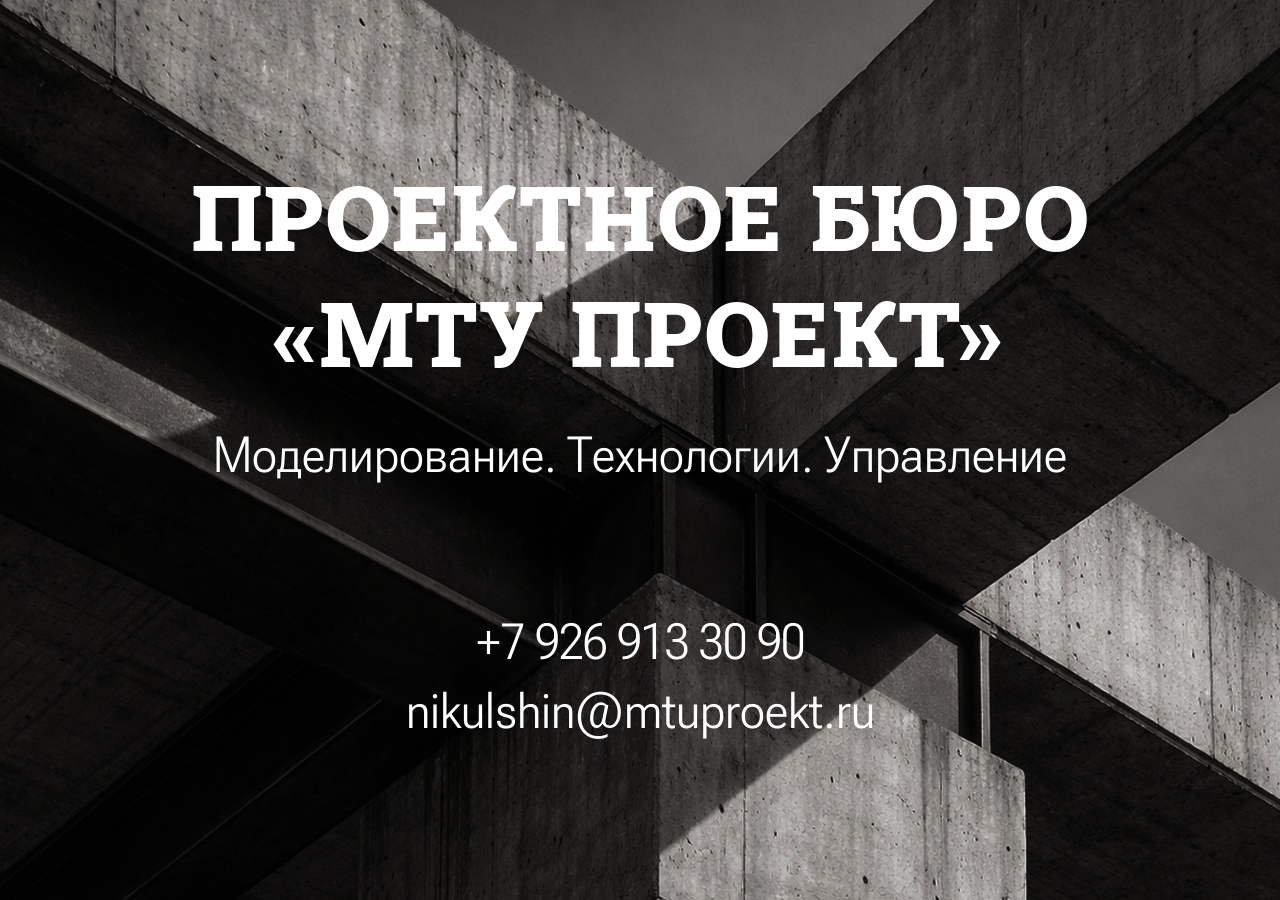
==== index.html @ 4eebb85c "Update index.html" ====
<!DOCTYPE html>
<html lang="ru">
  <head>
    <meta charset="UTF-8" />
    <meta name="viewport" content="width=device-width, initial-scale=1.0" />
    <title>МТУ Проект</title>
    <link rel="preconnect" href="https://fonts.googleapis.com" />
    <link rel="preconnect" href="https://fonts.gstatic.com" crossorigin />
    <link
      href="https://fonts.googleapis.com/css2?family=Roboto+Flex:opsz,wght@8..144,400&family=Roboto+Slab:wght@900&display=swap"
      rel="stylesheet"
    />
    <link rel="stylesheet" href="styles.css" />
  </head>
  <body>
    <main class="hero" aria-label="Визитка МТУ Проект">
      <h1>ПРОЕКТНОЕ БЮРО<br />«МТУ ПРОЕКТ»</h1>
      <p class="subtitle">Моделирование. Технологии. Управление</p>
      <address class="contacts">
        <a href="tel:+79269133090">+7 926 913 30 90</a>
        <a href="mailto:nikulshin@mtuproekt.ru">nikulshin@mtuproekt.ru</a>
      </address>
    </main>
  </body>
</html>
---- styles.css ----
:root {
  --text-color: #ffffff;
}

* {
  box-sizing: border-box;
}

html,
body {
  margin: 0;
  min-height: 100%;
}

body {
  min-height: 100vh;
  background: #0f1a2f url("bg.png") center center / cover no-repeat fixed;
  color: var(--text-color);
}

.hero {
  min-height: 100vh;
  display: flex;
  flex-direction: column;
  align-items: center;
  justify-content: center;
  padding: clamp(24px, 4vw, 56px);
  text-align: center;
}

h1 {
  margin: 0;
  font-family: "Roboto Slab", serif;
  font-style: normal;
  font-weight: 900;
  font-size: clamp(34px, 7vw, 90px);
  line-height: clamp(44px, 9vw, 120px);
  letter-spacing: 0.03em;
  color: var(--text-color);
}

.subtitle {
  margin: clamp(20px, 2.8vw, 36px) 0 0;
  font-family: "Roboto Flex", sans-serif;
  font-style: normal;
  font-weight: 400;
  font-size: clamp(22px, 4.2vw, 50px);
  line-height: clamp(28px, 5vw, 59px);
  color: var(--text-color);
}

.contacts {
  margin-top: clamp(56px, 10vw, 160px);
  display: flex;
  flex-direction: column;
  gap: 0.2em;
  font-family: "Roboto Flex", sans-serif;
  font-style: normal;
  font-weight: 400;
  font-size: clamp(22px, 4.2vw, 50px);
  line-height: clamp(28px, 5vw, 59px);
  color: var(--text-color);
}

.contacts a {
  color: inherit;
  text-decoration: none;
}

.contacts a:hover,
.contacts a:focus-visible {
  text-decoration: underline;
  text-underline-offset: 0.15em;
}

@media (max-width: 768px) {
  body {
    background-attachment: scroll;
  }
}
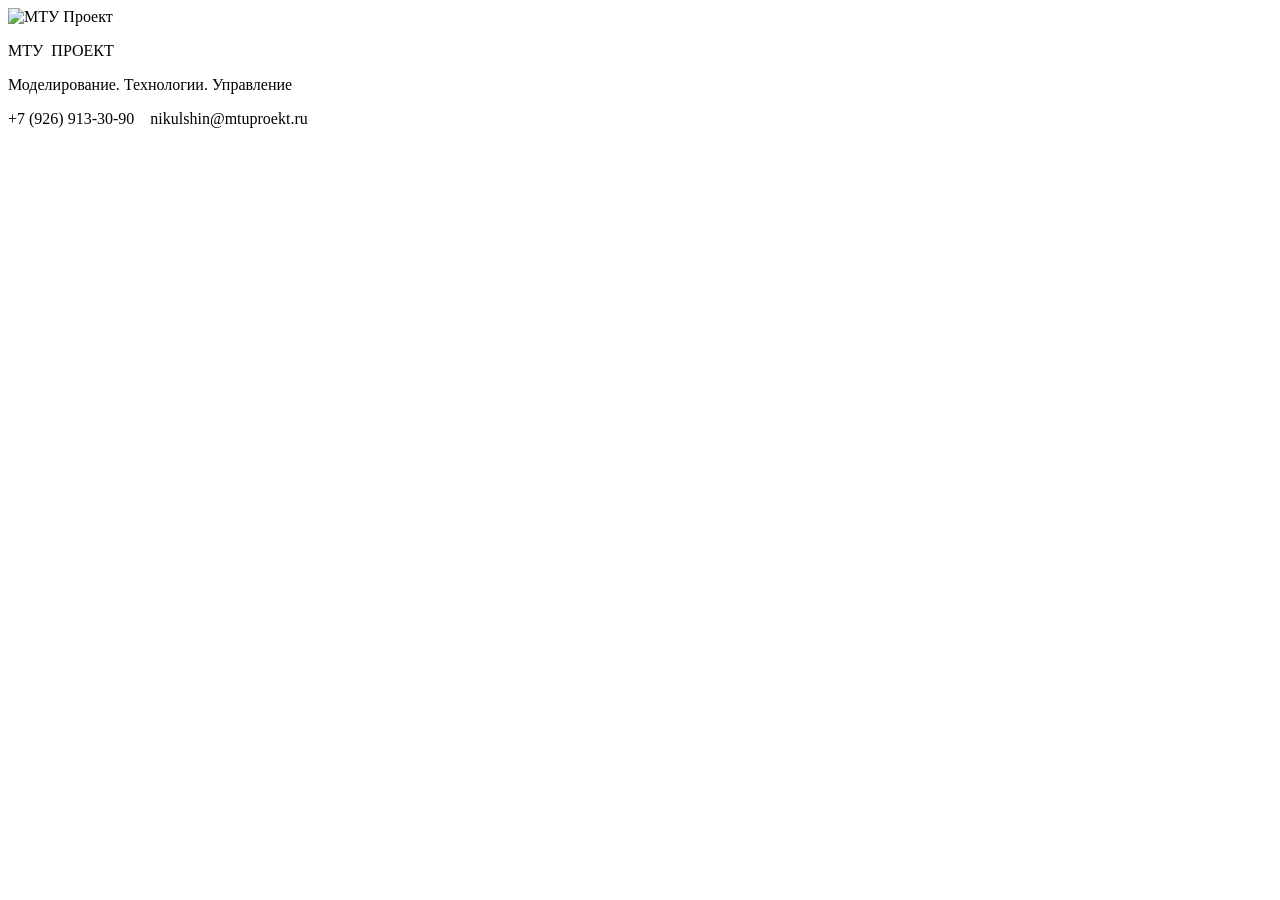
==== commit e0a6f55a: "Update index.html" ====
--- a/index.html
+++ b/index.html
@@ -1,25 +1,33 @@
 <!DOCTYPE html>
 <html lang="ru">
-  <head>
-    <meta charset="UTF-8" />
-    <meta name="viewport" content="width=device-width, initial-scale=1.0" />
-    <title>МТУ Проект</title>
-    <link rel="preconnect" href="https://fonts.googleapis.com" />
-    <link rel="preconnect" href="https://fonts.gstatic.com" crossorigin />
-    <link
-      href="https://fonts.googleapis.com/css2?family=Roboto+Flex:opsz,wght@8..144,400&family=Roboto+Slab:wght@900&display=swap"
-      rel="stylesheet"
-    />
-    <link rel="stylesheet" href="styles.css" />
-  </head>
-  <body>
-    <main class="hero" aria-label="Визитка МТУ Проект">
-      <h1>ПРОЕКТНОЕ БЮРО<br />«МТУ ПРОЕКТ»</h1>
-      <p class="subtitle">Моделирование. Технологии. Управление</p>
-      <address class="contacts">
-        <a href="tel:+79269133090">+7 926 913 30 90</a>
-        <a href="mailto:nikulshin@mtuproekt.ru">nikulshin@mtuproekt.ru</a>
-      </address>
+<head>
+  <meta charset="UTF-8">
+  <meta name="viewport" content="width=device-width, initial-scale=1.0">
+  <title>МТУ Проект</title>
+  <link rel="preconnect" href="https://fonts.googleapis.com">
+  <link rel="preconnect" href="https://fonts.gstatic.com" crossorigin>
+  <link href="https://fonts.googleapis.com/css2?family=Fira+Sans+Condensed:wght@300;400;500&display=swap" rel="stylesheet">
+  <link rel="stylesheet" href="style.css">
+</head>
+<body>
+  <div class="page">
+    <div class="bg-image"></div>
+    <div class="overlay"></div>
+    <main class="content">
+      <div class="logo-wrap">
+        <img src="logo.svg" alt="МТУ Проект" class="logo" width="218" height="122">
+        <p class="company-name">МТУ&nbsp;&nbsp;ПРОЕКТ</p>
+      </div>
+      <div class="tagline">
+        <p>Моделирование. Технологии. Управление</p>
+      </div>
+      <div class="divider"></div>
+      <div class="contacts">
+        <span class="phone">+7 (926) 913-30-90</span>
+        <img src="bulet.svg" alt="" class="bullet" width="8" height="8" aria-hidden="true">
+        <span class="email">nikulshin@mtuproekt.ru</span>
+      </div>
     </main>
-  </body>
+  </div>
+</body>
 </html>
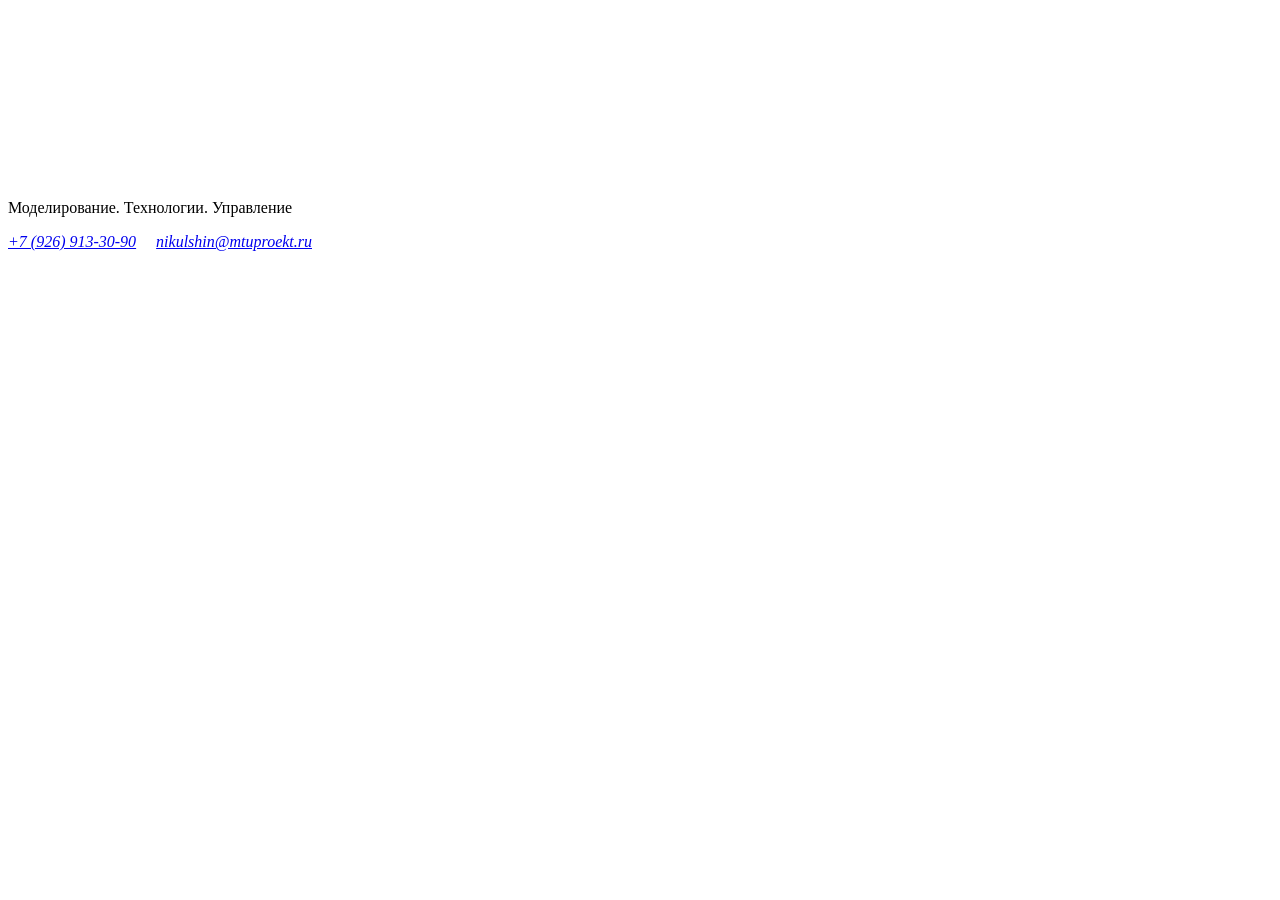
==== commit 044ea193: "Update index.html" ====
--- a/index.html
+++ b/index.html
@@ -6,28 +6,24 @@
   <title>МТУ Проект</title>
   <link rel="preconnect" href="https://fonts.googleapis.com">
   <link rel="preconnect" href="https://fonts.gstatic.com" crossorigin>
-  <link href="https://fonts.googleapis.com/css2?family=Fira+Sans+Condensed:wght@300;400;500&display=swap" rel="stylesheet">
-  <link rel="stylesheet" href="style.css">
+  <link href="https://fonts.googleapis.com/css2?family=Fira+Sans+Condensed:wght@300;400&display=swap" rel="stylesheet">
+  <link rel="stylesheet" href="./mtu-proekt.css">
 </head>
 <body>
-  <div class="page">
-    <div class="bg-image"></div>
-    <div class="overlay"></div>
-    <main class="content">
-      <div class="logo-wrap">
-        <img src="logo.svg" alt="МТУ Проект" class="logo" width="218" height="122">
-        <p class="company-name">МТУ&nbsp;&nbsp;ПРОЕКТ</p>
-      </div>
-      <div class="tagline">
-        <p>Моделирование. Технологии. Управление</p>
-      </div>
-      <div class="divider"></div>
-      <div class="contacts">
-        <span class="phone">+7 (926) 913-30-90</span>
-        <img src="bulet.svg" alt="" class="bullet" width="8" height="8" aria-hidden="true">
-        <span class="email">nikulshin@mtuproekt.ru</span>
-      </div>
-    </main>
-  </div>
+  <main class="hero" aria-label="Контактная страница МТУ Проект">
+    <div class="content">
+      <img class="logo" src="./logo.svg" alt="МТУ Проект" width="331" height="171">
+
+      <p class="tagline">Моделирование. Технологии. Управление</p>
+
+      <div class="divider" aria-hidden="true"></div>
+
+      <address class="contacts">
+        <a href="tel:+79269133090">+7 (926) 913-30-90</a>
+        <img class="bullet" src="./bulet.svg" alt="" aria-hidden="true" width="12" height="12">
+        <a href="mailto:nikulshin@mtuproekt.ru">nikulshin@mtuproekt.ru</a>
+      </address>
+    </div>
+  </main>
 </body>
 </html>
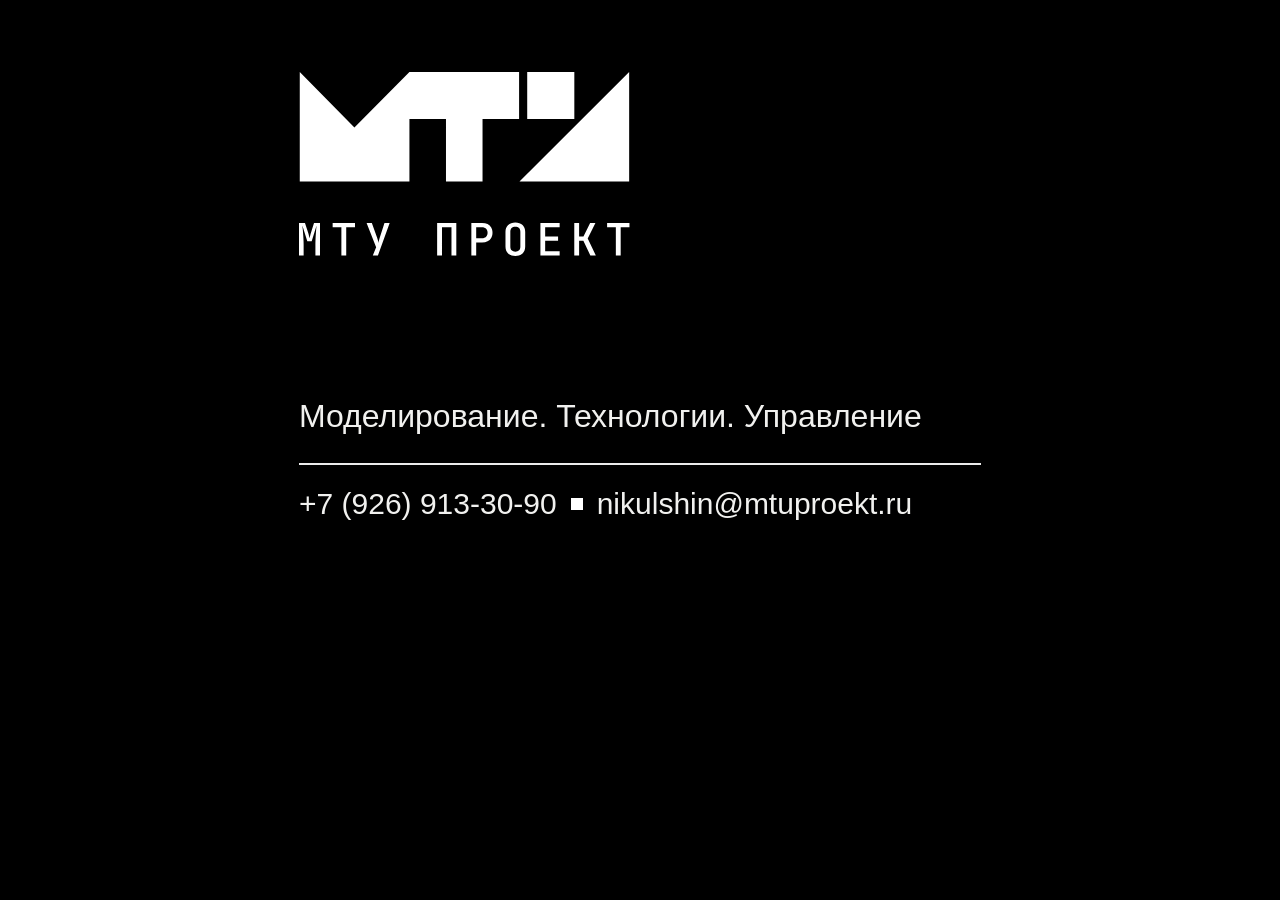
==== commit 06992958: "Update index.html" ====
--- a/index.html
+++ b/index.html
@@ -7,7 +7,7 @@
   <link rel="preconnect" href="https://fonts.googleapis.com">
   <link rel="preconnect" href="https://fonts.gstatic.com" crossorigin>
   <link href="https://fonts.googleapis.com/css2?family=Fira+Sans+Condensed:wght@300;400&display=swap" rel="stylesheet">
-  <link rel="stylesheet" href="./mtu-proekt.css">
+  <link rel="stylesheet" href="./styles.css">
 </head>
 <body>
   <main class="hero" aria-label="Контактная страница МТУ Проект">
--- a/styles.css
+++ b/styles.css
@@ -0,0 +1,141 @@
+*,
+*::before,
+*::after {
+  box-sizing: border-box;
+}
+
+html,
+body {
+  margin: 0;
+  width: 100%;
+  min-height: 100%;
+}
+
+body {
+  font-family: 'Fira Sans Condensed', sans-serif;
+  background: #000;
+  color: #f3f3f1;
+}
+
+.hero {
+  position: relative;
+  width: 100%;
+  min-height: 100vh;
+  background-image: url('bg.jpg');
+  background-size: cover;
+  background-position: center center;
+  background-repeat: no-repeat;
+  overflow: hidden;
+}
+
+.content {
+  position: absolute;
+  left: 198px;
+  top: 102px;
+  width: 682px;
+}
+
+.logo {
+  width: 331px;
+  height: auto;
+  margin-left: 177px;
+}
+
+.tagline {
+  margin: 332px 0 0 0;
+  font-weight: 300;
+  font-size: 32px;
+  line-height: 1;
+  letter-spacing: 0;
+  color: #f1f1ef;
+  white-space: nowrap;
+}
+
+.divider {
+  width: 681px;
+  height: 2px;
+  margin-top: 31px;
+  background: rgba(255, 255, 255, 0.92);
+}
+
+.contacts {
+  margin-top: 24px;
+  display: flex;
+  align-items: center;
+  gap: 18px;
+  font-style: normal;
+  font-weight: 300;
+  font-size: 30px;
+  line-height: 1;
+  white-space: nowrap;
+}
+
+.contacts a {
+  color: #f1f1ef;
+  text-decoration: none;
+}
+
+.bullet {
+  width: 12px;
+  height: 12px;
+  flex: 0 0 12px;
+}
+
+@media (max-width: 1439px) {
+  .content {
+    position: relative;
+    left: auto;
+    top: auto;
+    width: min(682px, calc(100vw - 48px));
+    margin: 72px auto;
+  }
+
+  .logo {
+    margin-left: auto;
+    margin-right: auto;
+  }
+
+  .tagline {
+    margin-top: 140px;
+    font-size: clamp(24px, 2.8vw, 32px);
+    text-align: left;
+    white-space: normal;
+  }
+
+  .divider {
+    width: 100%;
+  }
+
+  .contacts {
+    flex-wrap: wrap;
+    gap: 14px;
+    font-size: clamp(24px, 2.6vw, 30px);
+  }
+}
+
+@media (max-width: 767px) {
+  .content {
+    width: calc(100vw - 32px);
+    margin: 40px 16px;
+  }
+
+  .logo {
+    width: min(331px, 72vw);
+  }
+
+  .tagline {
+    margin-top: 72px;
+    font-size: 24px;
+    line-height: 1.15;
+  }
+
+  .divider {
+    margin-top: 24px;
+  }
+
+  .contacts {
+    gap: 12px;
+    font-size: 24px;
+    line-height: 1.15;
+  }
+}
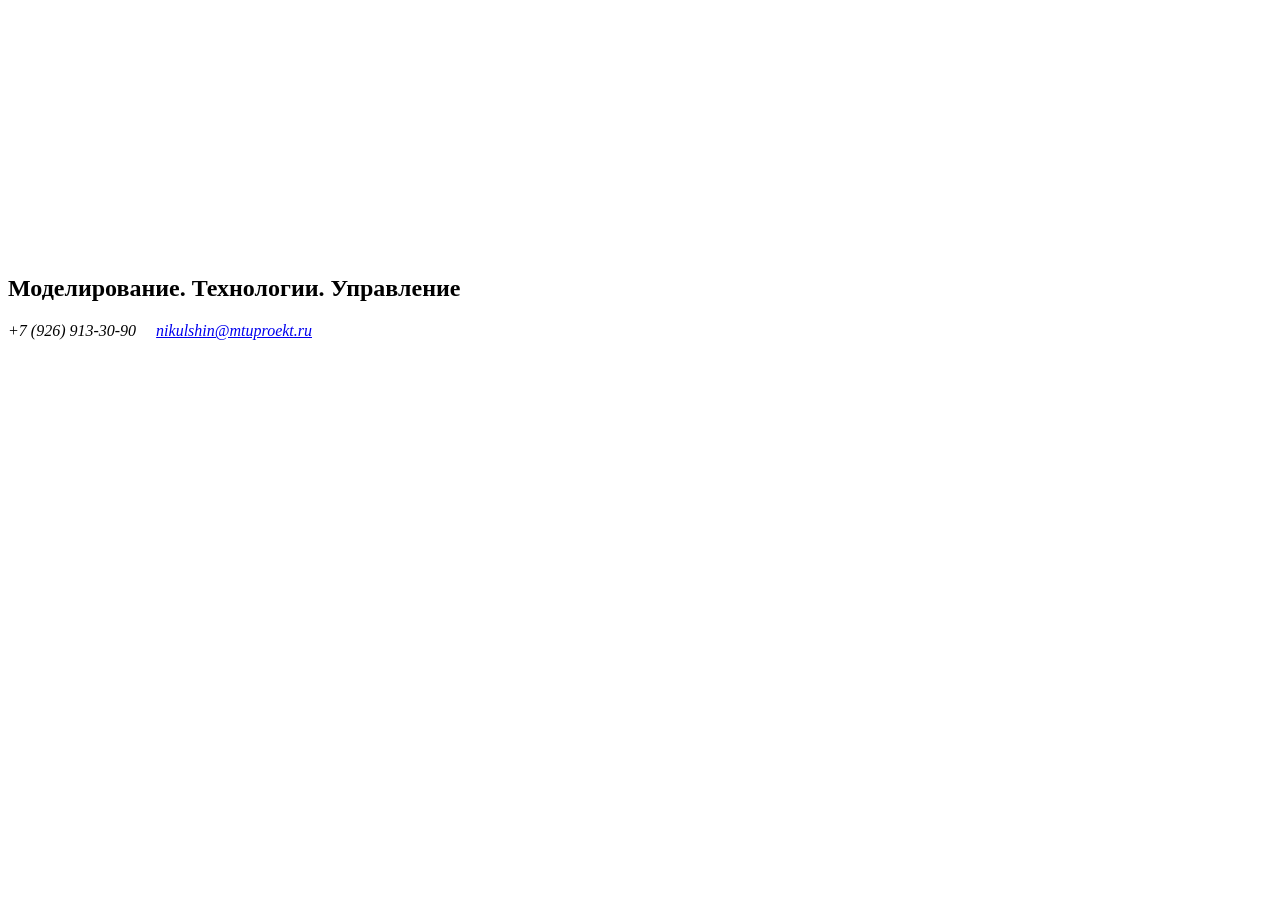
==== commit df8d8c3d: "Update index.html" ====
--- a/index.html
+++ b/index.html
@@ -1,29 +1,47 @@
 <!DOCTYPE html>
 <html lang="ru">
 <head>
-  <meta charset="UTF-8">
-  <meta name="viewport" content="width=device-width, initial-scale=1.0">
-  <title>МТУ Проект</title>
-  <link rel="preconnect" href="https://fonts.googleapis.com">
-  <link rel="preconnect" href="https://fonts.gstatic.com" crossorigin>
-  <link href="https://fonts.googleapis.com/css2?family=Fira+Sans+Condensed:wght@300;400&display=swap" rel="stylesheet">
-  <link rel="stylesheet" href="./styles.css">
+    <meta charset="UTF-8">
+    <meta name="viewport" content="width=device-width, initial-scale=1.0">
+    
+    <!-- SEO Meta Tags -->
+    <title>Проектное бюро МТУ Проект — Моделирование, Технологии, Управление</title>
+    <meta name="description" content="Проектное бюро МТУ Проект: профессиональное моделирование, современные технологии и эффективное управление проектами.">
+    <meta name="keywords" content="проектное бюро, МТУ проект, моделирование, технологии, управление, проектирование">
+    <meta name="robots" content="index, follow">
+    
+    <!-- Open Graph (для соцсетей) -->
+    <meta property="og:title" content="Проектное бюро МТУ Проект">
+    <meta property="og:description" content="Моделирование. Технологии. Управление.">
+    <meta property="og:image" content="logo.svg">
+    <meta property="og:type" content="website">
+
+    <!-- Fonts -->
+    <link rel="preconnect" href="https://fonts.googleapis.com">
+    <link rel="preconnect" href="https://fonts.gstatic.com" crossorigin>
+    <link href="https://fonts.googleapis.com/css2?family=Fira+Sans+Condensed:wght@300;400&display=swap" rel="stylesheet">
+    
+    <link rel="stylesheet" href="style.css">
 </head>
 <body>
-  <main class="hero" aria-label="Контактная страница МТУ Проект">
-    <div class="content">
-      <img class="logo" src="./logo.svg" alt="МТУ Проект" width="331" height="171">
+    <!-- Использование семантического тега <main> помогает SEO -->
+    <main class="scene">
+        <div class="content-wrapper">
+            <header class="logo-section">
+                <img src="logo.svg" alt="Проектное бюро МТУ Проект" class="logo">
+            </header>
 
-      <p class="tagline">Моделирование. Технологии. Управление</p>
-
-      <div class="divider" aria-hidden="true"></div>
-
-      <address class="contacts">
-        <a href="tel:+79269133090">+7 (926) 913-30-90</a>
-        <img class="bullet" src="./bulet.svg" alt="" aria-hidden="true" width="12" height="12">
-        <a href="mailto:nikulshin@mtuproekt.ru">nikulshin@mtuproekt.ru</a>
-      </address>
-    </div>
-  </main>
+            <section class="info-section">
+                <h1 class="slogan">Моделирование. Технологии. Управление</h1>
+                <div class="divider" role="presentation"></div>
+                
+                <address class="contacts">
+                    <span class="phone">+7 (926) 913-30-90</span>
+                    <img src="bulet.svg" alt="" class="bullet">
+                    <a href="mailto:nikulshin@mtuproekt.ru" class="email">nikulshin@mtuproekt.ru</a>
+                </address>
+            </section>
+        </div>
+    </main>
 </body>
 </html>
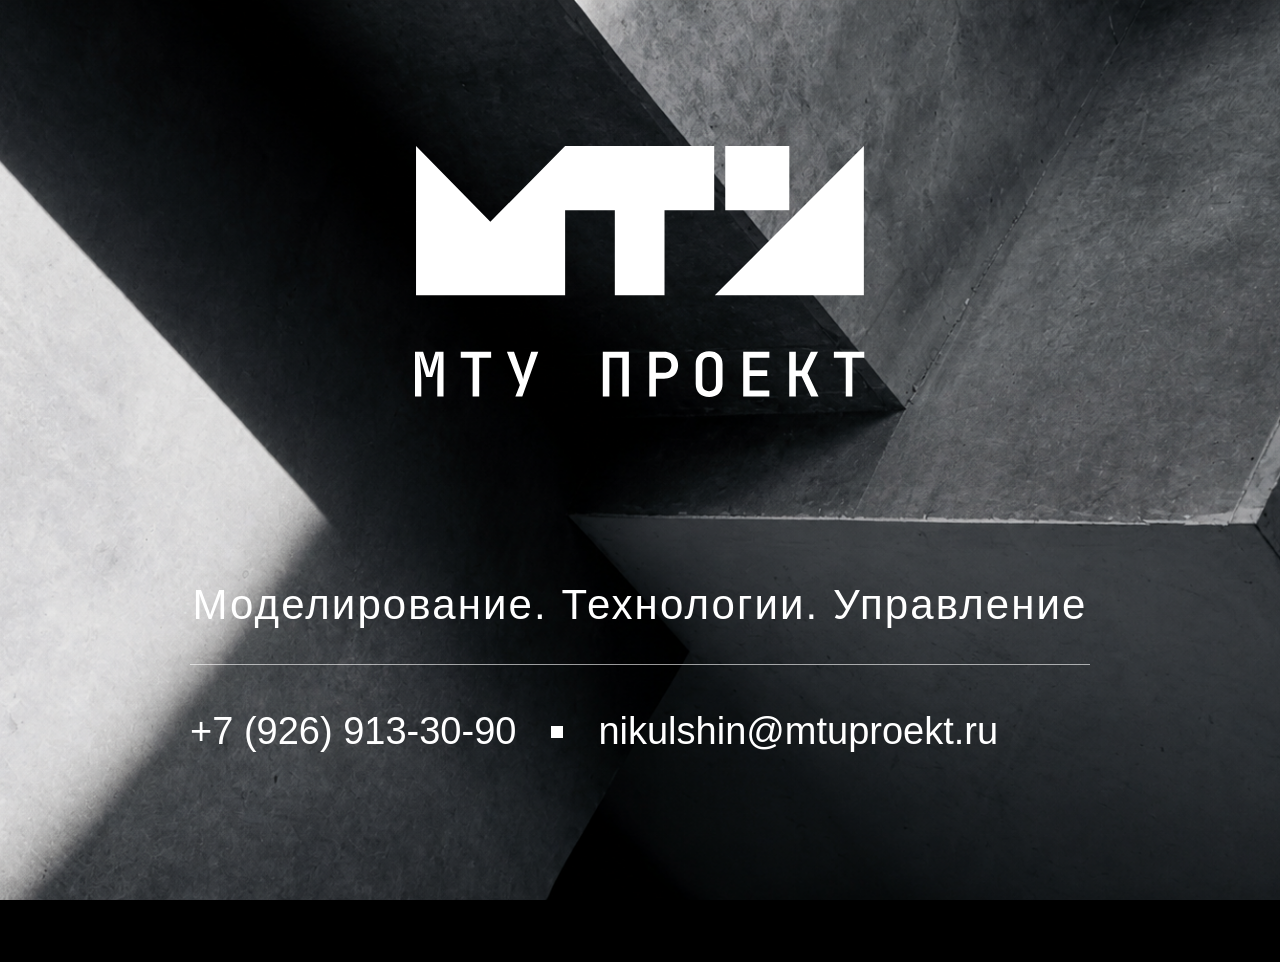
==== commit d2f29285: "Update index.html" ====
--- a/index.html
+++ b/index.html
@@ -21,7 +21,7 @@
     <link rel="preconnect" href="https://fonts.gstatic.com" crossorigin>
     <link href="https://fonts.googleapis.com/css2?family=Fira+Sans+Condensed:wght@300;400&display=swap" rel="stylesheet">
     
-    <link rel="stylesheet" href="style.css">
+    <link rel="stylesheet" href="styles.css">
 </head>
 <body>
     <!-- Использование семантического тега <main> помогает SEO -->
--- a/styles.css
+++ b/styles.css
@@ -0,0 +1,105 @@
+/* Обнуление отступов */
+* {
+    margin: 0;
+    padding: 0;
+    box-sizing: border-box;
+}
+
+html, body {
+    width: 100%;
+    height: 100%;
+    overflow: hidden; /* Запрет скролла */
+    background-color: #000;
+}
+
+body {
+    background-image: url('bg.png');
+    background-size: cover;
+    background-position: center;
+    font-family: 'Fira Sans Condensed', sans-serif;
+    color: #FFFFFF;
+    display: flex;
+    justify-content: center;
+    align-items: center;
+}
+
+/* Контейнер, который имитирует макет 1440x1024 */
+.scene {
+    width: 1440px;
+    height: 1024px;
+    display: flex;
+    justify-content: center;
+    align-items: center;
+    position: relative;
+    /* Масштабирование: макет сжимается под размер окна браузера */
+    transform: scale(min(calc(100vw / 1440), calc(100vh / 1024)));
+    transform-origin: center;
+    flex-shrink: 0;
+}
+
+.content-wrapper {
+    display: flex;
+    flex-direction: column;
+    align-items: center;
+    text-align: center;
+}
+
+.logo-section {
+    margin-bottom: 180px;
+}
+
+.logo {
+    width: 450px;
+    height: auto;
+}
+
+.slogan {
+    font-weight: 300;
+    font-size: 42px;
+    letter-spacing: 0.05em;
+    margin-bottom: 35px;
+    text-transform: none;
+}
+
+.divider {
+    width: 900px;
+    height: 1px;
+    background-color: rgba(255, 255, 255, 0.6);
+    margin-bottom: 45px;
+}
+
+.contacts {
+    display: flex;
+    align-items: center;
+    font-style: normal;
+    font-size: 38px;
+    font-weight: 400;
+}
+
+.bullet {
+    width: 12px;
+    height: 12px;
+    margin: 0 35px;
+}
+
+.email {
+    color: #FFFFFF;
+    text-decoration: none;
+    border-bottom: 1px solid transparent;
+    transition: border-color 0.3s;
+}
+
+.email:hover {
+    border-color: #FFFFFF;
+}
+
+/* Для очень маленьких экранов (опционально) */
+@media (max-width: 600px) {
+    .contacts {
+        flex-direction: column;
+        gap: 20px;
+    }
+    .bullet {
+        display: none;
+    }
+}
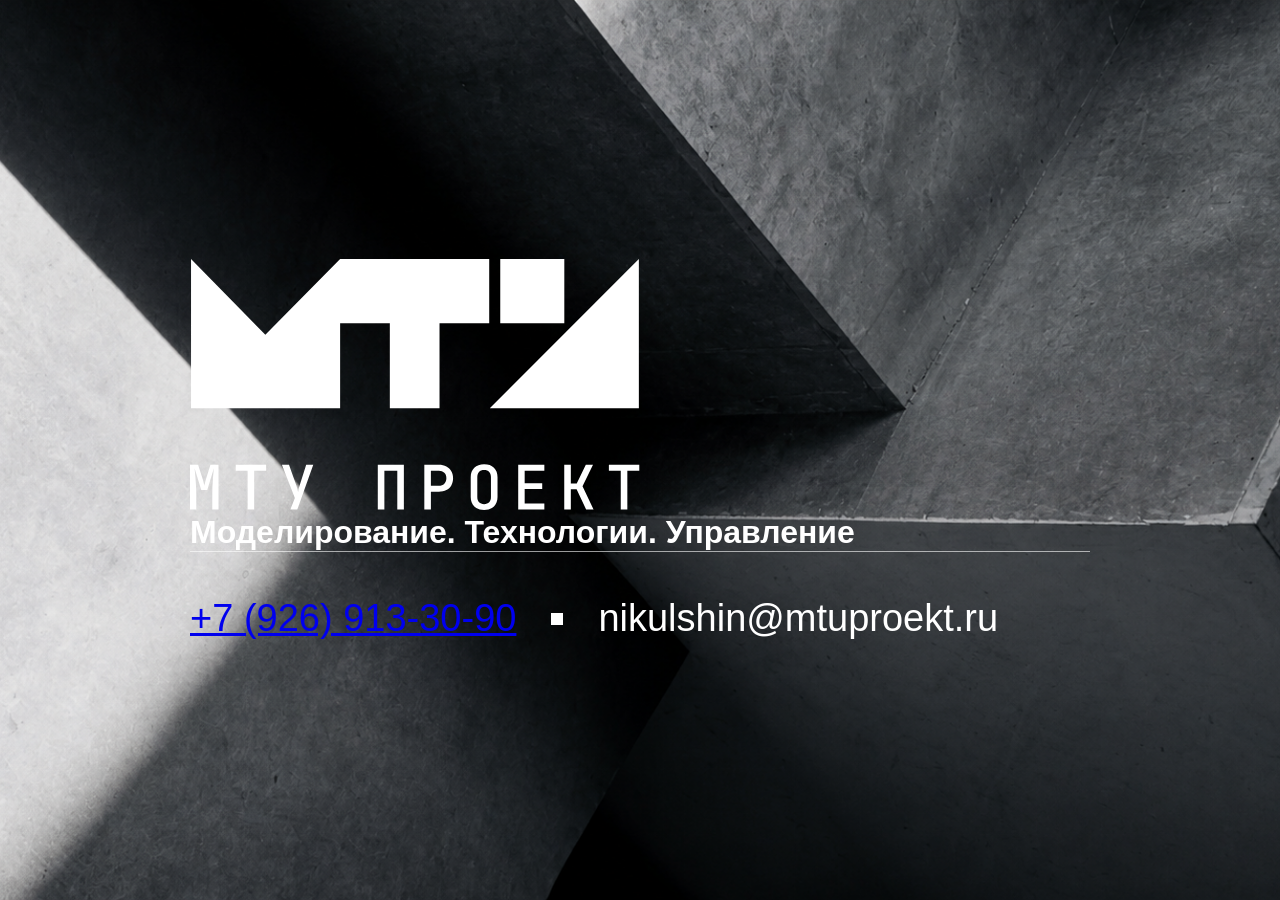
==== commit e4f311ee: "Update index.html" ====
--- a/index.html
+++ b/index.html
@@ -1,47 +1,40 @@
 <!DOCTYPE html>
 <html lang="ru">
 <head>
-    <meta charset="UTF-8">
-    <meta name="viewport" content="width=device-width, initial-scale=1.0">
-    
-    <!-- SEO Meta Tags -->
-    <title>Проектное бюро МТУ Проект — Моделирование, Технологии, Управление</title>
-    <meta name="description" content="Проектное бюро МТУ Проект: профессиональное моделирование, современные технологии и эффективное управление проектами.">
-    <meta name="keywords" content="проектное бюро, МТУ проект, моделирование, технологии, управление, проектирование">
-    <meta name="robots" content="index, follow">
-    
-    <!-- Open Graph (для соцсетей) -->
-    <meta property="og:title" content="Проектное бюро МТУ Проект">
-    <meta property="og:description" content="Моделирование. Технологии. Управление.">
-    <meta property="og:image" content="logo.svg">
-    <meta property="og:type" content="website">
+  <meta charset="UTF-8">
+  <meta name="viewport" content="width=device-width, initial-scale=1.0">
+  
+  <title>Проектное бюро МТУ Проект — Моделирование, Технологии, Управление</title>
+  <meta name="description" content="Проектное бюро МТУ Проект: профессиональное моделирование, современные технологии и эффективное управление проектами.">
+  <meta name="keywords" content="проектное бюро, МТУ проект, моделирование, технологии, управление, проектирование, инжиниринг">
+  <meta name="robots" content="index, follow"> <meta property="og:title" content="Проектное бюро МТУ Проект">
+  <meta property="og:description" content="Моделирование. Технологии. Управление.">
+  <meta property="og:image" content="logo.svg">
+  <meta property="og:type" content="website">
 
-    <!-- Fonts -->
-    <link rel="preconnect" href="https://fonts.googleapis.com">
-    <link rel="preconnect" href="https://fonts.gstatic.com" crossorigin>
-    <link href="https://fonts.googleapis.com/css2?family=Fira+Sans+Condensed:wght@300;400&display=swap" rel="stylesheet">
-    
-    <link rel="stylesheet" href="styles.css">
+  <link rel="preconnect" href="https://fonts.googleapis.com">
+  <link rel="preconnect" href="https://fonts.gstatic.com" crossorigin>
+  <link href="https://fonts.googleapis.com/css2?family=Fira+Sans+Condensed:wght@300;400&display=swap" rel="stylesheet">
+  
+  <link rel="stylesheet" href="styles.css">
 </head>
 <body>
-    <!-- Использование семантического тега <main> помогает SEO -->
-    <main class="scene">
-        <div class="content-wrapper">
-            <header class="logo-section">
-                <img src="logo.svg" alt="Проектное бюро МТУ Проект" class="logo">
-            </header>
-
-            <section class="info-section">
-                <h1 class="slogan">Моделирование. Технологии. Управление</h1>
-                <div class="divider" role="presentation"></div>
-                
-                <address class="contacts">
-                    <span class="phone">+7 (926) 913-30-90</span>
-                    <img src="bulet.svg" alt="" class="bullet">
-                    <a href="mailto:nikulshin@mtuproekt.ru" class="email">nikulshin@mtuproekt.ru</a>
-                </address>
-            </section>
-        </div>
-    </main>
+  <main class="hero" aria-label="Проектное бюро МТУ Проект">
+    
+    <header>
+      <img src="logo.svg" alt="Логотип Проектного бюро МТУ Проект" class="logo">
+    </header>
+    
+    <h1 class="subtitle">Моделирование. Технологии. Управление</h1>
+    
+    <div class="divider" aria-hidden="true"></div>
+    
+    <address class="contacts">
+      <a href="tel:+79269133090" class="phone">+7 (926) 913-30-90</a>
+      <img src="bulet.svg" alt="" class="bullet" aria-hidden="true">
+      <a href="mailto:nikulshin@mtuproekt.ru" class="email">nikulshin@mtuproekt.ru</a>
+    </address>
+    
+  </main>
 </body>
 </html>
